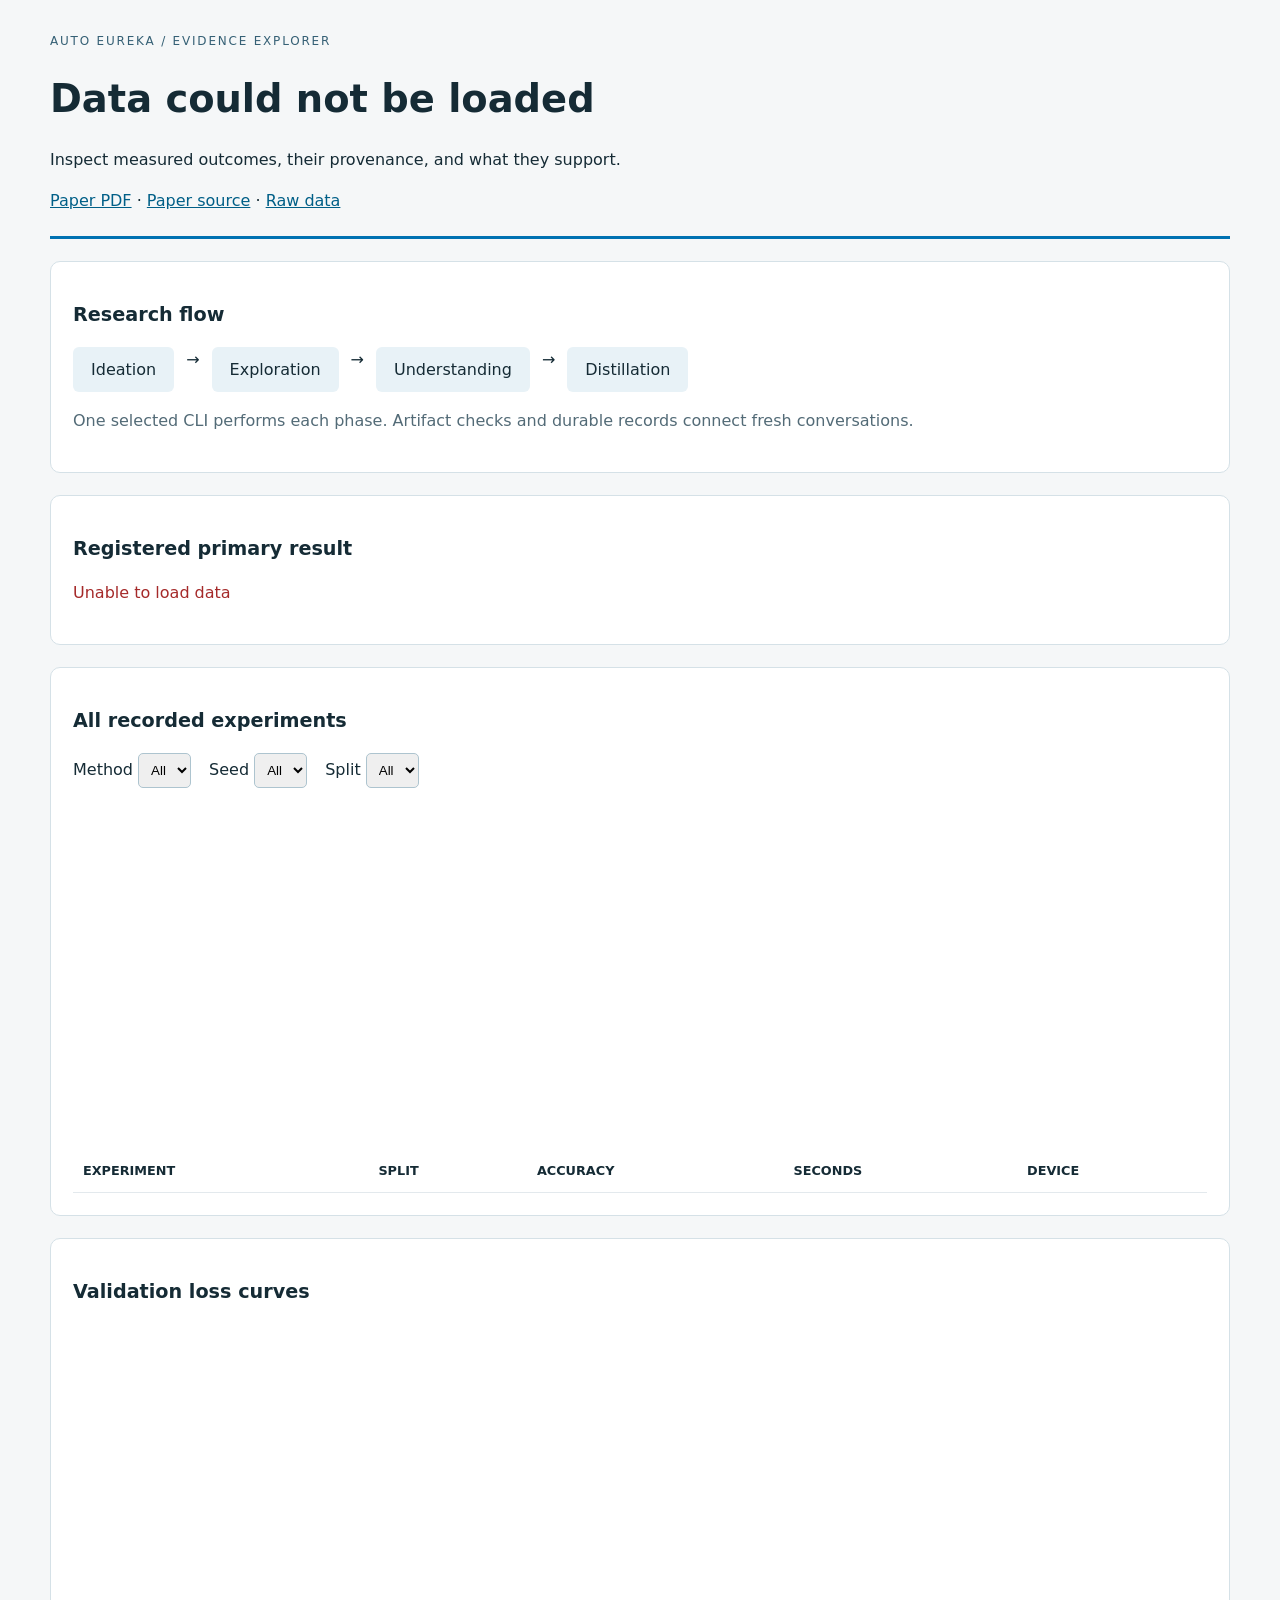
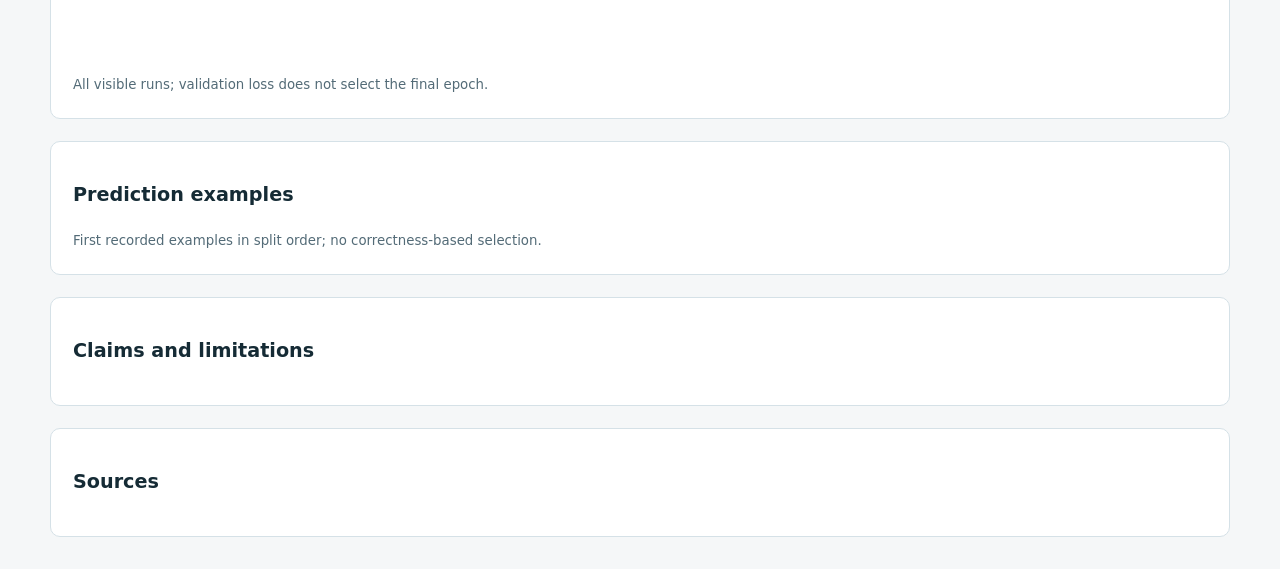
==== src/auto_eureka_scientist/resources/explorer.html @ fb05fe27 "Implement resumable CLI research phases, evidence checks, and publication" ====
<!doctype html>
<html lang="en"><head><meta charset="utf-8"><meta name="viewport" content="width=device-width,initial-scale=1">
<title>Auto Eureka • Research evidence</title>
<style>
:root{font:16px/1.6 system-ui,sans-serif;color:#152b35;background:#f5f7f8}body{max-width:1180px;margin:auto;padding:32px}h1{font-size:2.4rem;line-height:1.15}h2{font-size:1.2rem}a{color:#005f87}header{border-bottom:3px solid #0072b2;padding-bottom:22px}.eyebrow{letter-spacing:.15em;font-size:.75rem;color:#356075}section{background:white;border:1px solid #d5e1e7;border-radius:10px;padding:22px;margin-top:22px}label{margin-right:18px;display:inline-block}select{padding:8px;border:1px solid #adc4cf;border-radius:5px}table{border-collapse:collapse;width:100%;font-variant-numeric:tabular-nums}th,td{padding:10px;text-align:left;border-bottom:1px solid #e3e9ed}th{font-size:.8rem;text-transform:uppercase}canvas{width:100%;height:340px}small,.muted{color:#536b77}.scroll{overflow:auto}.flow{display:flex;gap:12px;flex-wrap:wrap}.flow span{background:#e8f2f7;padding:10px 18px;border-radius:6px}.pill{display:inline-block;background:#e7f1e9;padding:5px 12px;border-radius:20px}li{margin:8px 0}#examples{display:flex;gap:12px;flex-wrap:wrap}.example{padding:12px;border:1px solid #d5e1e7;border-radius:8px}.error{color:#a52a2a}@media(max-width:600px){body{padding:15px}h1{font-size:1.8rem}section{padding:14px}}
</style></head><body>
<header><div class="eyebrow">AUTO EUREKA / EVIDENCE EXPLORER</div><h1 id="title">Loading research…</h1><p>Inspect measured outcomes, their provenance, and what they support.</p><a href="paper.pdf">Paper PDF</a> · <a href="paper.md">Paper source</a> · <a href="data.json">Raw data</a></header>
<section><h2>Research flow</h2><div class="flow"><span>Ideation</span>→<span>Exploration</span>→<span>Understanding</span>→<span>Distillation</span></div><p class="muted">One selected CLI performs each phase. Artifact checks and durable records connect fresh conversations.</p></section>
<section><h2>Registered primary result</h2><p id="primary"></p><p id="limits" class="muted"></p></section>
<section><h2>All recorded experiments</h2><label>Method <select id="method"><option value="">All</option></select></label><label>Seed <select id="seed"><option value="">All</option></select></label><label>Split <select id="split"><option value="">All</option></select></label><p id="count" class="muted"></p><canvas id="accuracy" aria-label="Accuracy by experiment, zero to one scale" role="img"></canvas><div class="scroll"><table><thead><tr><th>Experiment</th><th>Split</th><th>Accuracy</th><th>Seconds</th><th>Device</th></tr></thead><tbody id="rows"></tbody></table></div></section>
<section><h2>Validation loss curves</h2><canvas id="loss" aria-label="Validation loss over training epochs" role="img"></canvas><small>All visible runs; validation loss does not select the final epoch.</small></section>
<section><h2>Prediction examples</h2><small>First recorded examples in split order; no correctness-based selection.</small><div id="examples"></div></section>
<section><h2>Claims and limitations</h2><ul id="claims"></ul></section><section><h2>Sources</h2><ul id="sources"></ul></section>
<script>
// Render data as text, never as executable HTML. No external runtime or analytics.
const $=id=>document.getElementById(id), colors=['#0072b2','#d55e00','#009e73','#cc79a7','#e69f00'];
function text(tag,value,parent){const node=document.createElement(tag);node.textContent=value;parent.append(node);return node}
function surface(id){const canvas=$(id),ratio=window.devicePixelRatio||1,w=canvas.clientWidth,h=340;canvas.width=w*ratio;canvas.height=h*ratio;const ctx=canvas.getContext('2d');ctx.scale(ratio,ratio);ctx.font='12px system-ui';return [ctx,w,h]}
function charts(rows){let[c,w,h]=surface('accuracy');const l=150,r=25,b=35,t=20;for(let k=0;k<=5;k++){let x=l+(w-l-r)*k/5;c.strokeStyle='#e3e9ed';c.beginPath();c.moveTo(x,t);c.lineTo(x,h-b);c.stroke();c.fillStyle='#536b77';c.fillText((k/5).toFixed(1),x-8,h-10)}rows.forEach((row,i)=>{const y=t+(h-b-t)*(i+.5)/Math.max(rows.length,1);c.fillStyle='#152b35';c.fillText(row.id,0,y+4);c.fillStyle=row.split==='test'?colors[0]:colors[1];c.beginPath();c.arc(l+row.accuracy*(w-l-r),y,5,0,Math.PI*2);c.fill()});
 [c,w,h]=surface('loss');const histories=rows.filter(x=>x.history?.length),max=Math.max(1,...histories.flatMap(x=>x.history.map(v=>v.validation_loss))),epochs=Math.max(1,...histories.map(x=>x.history.length));for(let k=0;k<=4;k++){let y=20+(h-55)*k/4;c.fillStyle='#536b77';c.fillText((max*(1-k/4)).toFixed(2),0,y+4);c.strokeStyle='#e3e9ed';c.beginPath();c.moveTo(45,y);c.lineTo(w-10,y);c.stroke()}histories.forEach((row,i)=>{c.strokeStyle=colors[i%colors.length];c.beginPath();row.history.forEach((v,j)=>{const x=45+(w-60)*(v.epoch-1)/Math.max(1,epochs-1),y=20+(h-55)*(1-v.validation_loss/max);j?c.lineTo(x,y):c.moveTo(x,y)});c.stroke()});c.fillStyle='#536b77';c.fillText('Epoch 1',45,h-8);c.fillText(String(epochs),w-30,h-8)}
fetch('data.json').then(r=>{if(!r.ok)throw Error('Unable to load data');return r.json()}).then(data=>{document.title=data.title;$('title').textContent=data.title;const p=data.primary;$('primary').textContent=p?`${p.conclusion}: mean accuracy difference ${p.mean_difference.toFixed(6)}; conditional 95% interval [${p.ci95.map(v=>v.toFixed(6)).join(', ')}].`:'Primary comparison pending. No confirmatory conclusion is available.';$('limits').textContent=data.limitations.join(' ');
for(const key of ['method','seed','split']){[...new Set(data.records.map(r=>String(r[key])))].sort().forEach(v=>{const option=text('option',v,$(key));option.value=v});$(key).addEventListener('change',draw)}
function draw(){const rows=data.records.filter(row=>['method','seed','split'].every(key=>!$(key).value||String(row[key])===$(key).value));$('rows').replaceChildren();$('count').textContent=`${rows.length} of ${data.records.length} recorded experiments shown`;rows.forEach(row=>{const tr=document.createElement('tr');[row.id,row.split,row.accuracy?.toFixed(6),row.seconds?.toFixed(3),row.device].forEach(v=>text('td',v??'not recorded',tr));$('rows').append(tr)});charts(rows);$('examples').replaceChildren();const first=rows[0];if(first){first.y_true.slice(0,8).forEach((truth,i)=>{const card=text('div',`Example ${first.example_ids[i]} · true ${truth} · predicted ${first.y_pred[i]}`,$('examples'));card.className='example'})}}
data.claims.forEach(claim=>text('li',`${claim.text} Evidence: ${claim.evidence.join(', ')}. Limitations: ${claim.limitations}`,$('claims')));data.sources.forEach(source=>{const li=document.createElement('li'),link=text('a',source.title||source.id,li);if(/^https?:\/\//.test(source.url))link.href=source.url;$('sources').append(li)});window.addEventListener('resize',draw);draw()}).catch(error=>{$('title').textContent='Data could not be loaded';$('primary').textContent=error.message;$('primary').className='error'});
</script></body></html>
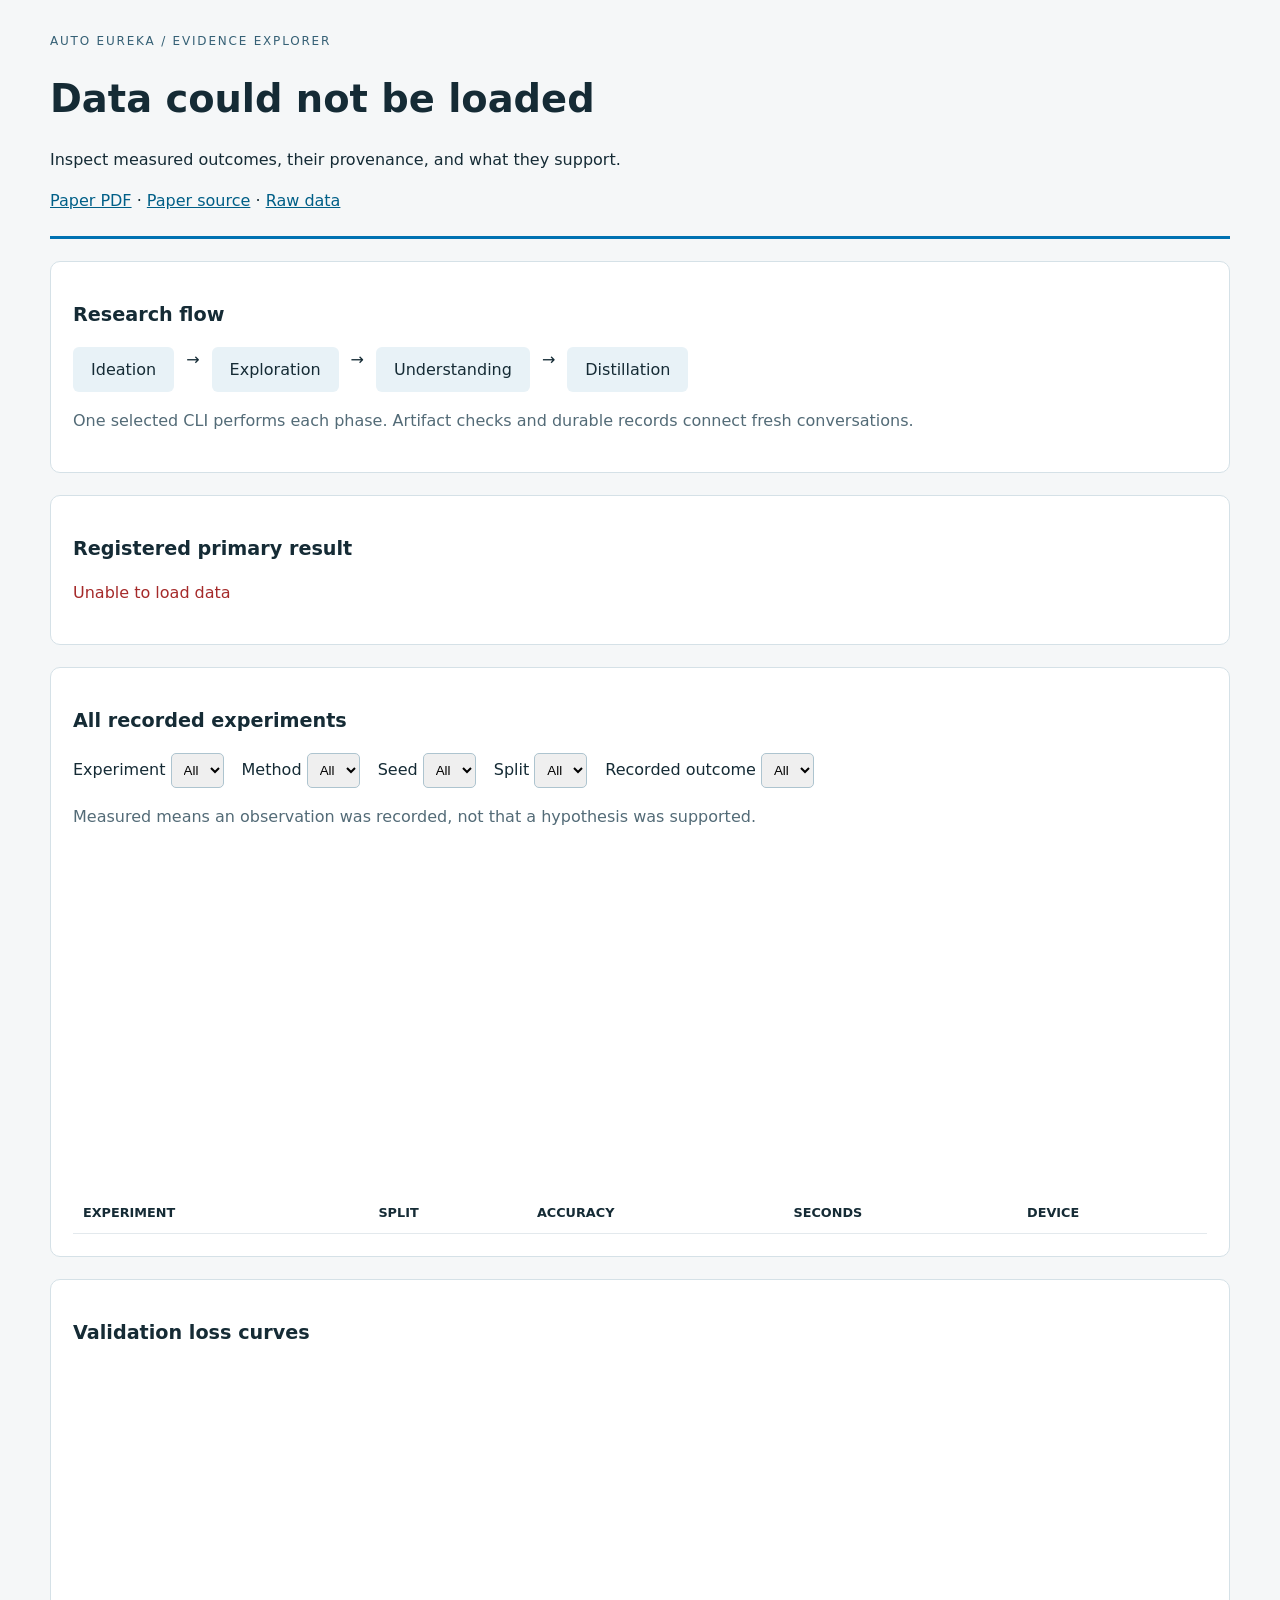
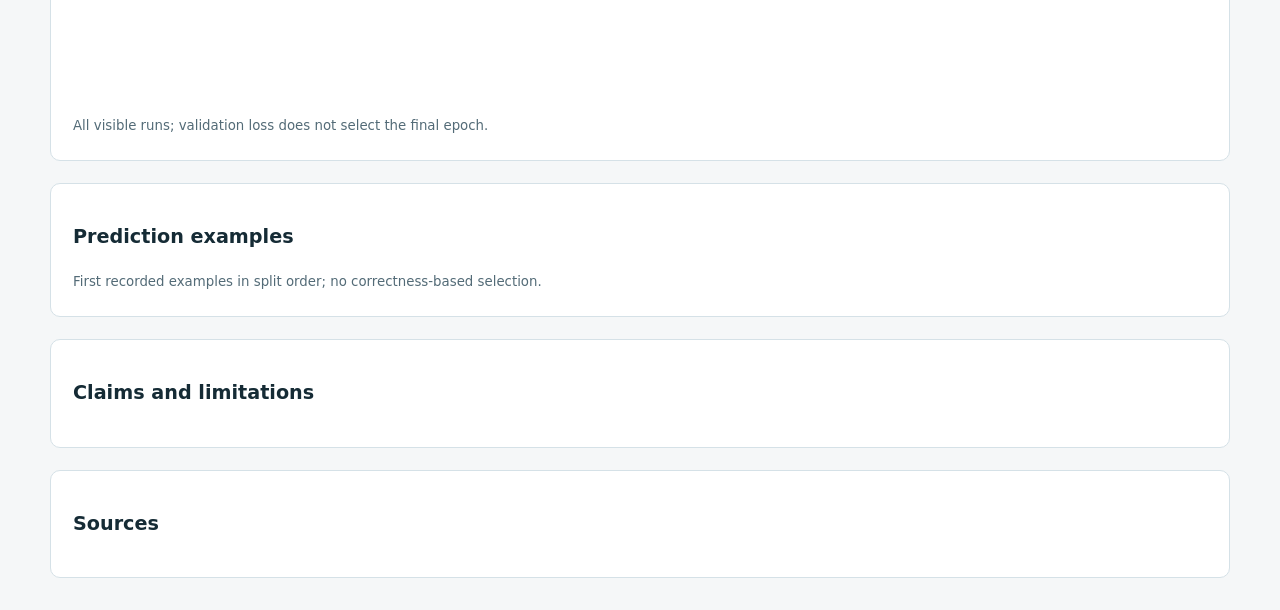
==== commit 63f3e370: "Recover completed CLI output after parser crashes and finish explorer filters" ====
--- a/src/auto_eureka_scientist/resources/explorer.html
+++ b/src/auto_eureka_scientist/resources/explorer.html
@@ -7,7 +7,7 @@
 <header><div class="eyebrow">AUTO EUREKA / EVIDENCE EXPLORER</div><h1 id="title">Loading research…</h1><p>Inspect measured outcomes, their provenance, and what they support.</p><a href="paper.pdf">Paper PDF</a> · <a href="paper.md">Paper source</a> · <a href="data.json">Raw data</a></header>
 <section><h2>Research flow</h2><div class="flow"><span>Ideation</span>→<span>Exploration</span>→<span>Understanding</span>→<span>Distillation</span></div><p class="muted">One selected CLI performs each phase. Artifact checks and durable records connect fresh conversations.</p></section>
 <section><h2>Registered primary result</h2><p id="primary"></p><p id="limits" class="muted"></p></section>
-<section><h2>All recorded experiments</h2><label>Method <select id="method"><option value="">All</option></select></label><label>Seed <select id="seed"><option value="">All</option></select></label><label>Split <select id="split"><option value="">All</option></select></label><p id="count" class="muted"></p><canvas id="accuracy" aria-label="Accuracy by experiment, zero to one scale" role="img"></canvas><div class="scroll"><table><thead><tr><th>Experiment</th><th>Split</th><th>Accuracy</th><th>Seconds</th><th>Device</th></tr></thead><tbody id="rows"></tbody></table></div></section>
+<section><h2>All recorded experiments</h2><label>Experiment <select id="id"><option value="">All</option></select></label><label>Method <select id="method"><option value="">All</option></select></label><label>Seed <select id="seed"><option value="">All</option></select></label><label>Split <select id="split"><option value="">All</option></select></label><label>Recorded outcome <select id="outcome"><option value="">All</option></select></label><p class="muted">Measured means an observation was recorded, not that a hypothesis was supported.</p><p id="count" class="muted"></p><canvas id="accuracy" aria-label="Accuracy by experiment, zero to one scale" role="img"></canvas><div class="scroll"><table><thead><tr><th>Experiment</th><th>Split</th><th>Accuracy</th><th>Seconds</th><th>Device</th></tr></thead><tbody id="rows"></tbody></table></div></section>
 <section><h2>Validation loss curves</h2><canvas id="loss" aria-label="Validation loss over training epochs" role="img"></canvas><small>All visible runs; validation loss does not select the final epoch.</small></section>
 <section><h2>Prediction examples</h2><small>First recorded examples in split order; no correctness-based selection.</small><div id="examples"></div></section>
 <section><h2>Claims and limitations</h2><ul id="claims"></ul></section><section><h2>Sources</h2><ul id="sources"></ul></section>
@@ -19,7 +19,7 @@
 function charts(rows){let[c,w,h]=surface('accuracy');const l=150,r=25,b=35,t=20;for(let k=0;k<=5;k++){let x=l+(w-l-r)*k/5;c.strokeStyle='#e3e9ed';c.beginPath();c.moveTo(x,t);c.lineTo(x,h-b);c.stroke();c.fillStyle='#536b77';c.fillText((k/5).toFixed(1),x-8,h-10)}rows.forEach((row,i)=>{const y=t+(h-b-t)*(i+.5)/Math.max(rows.length,1);c.fillStyle='#152b35';c.fillText(row.id,0,y+4);c.fillStyle=row.split==='test'?colors[0]:colors[1];c.beginPath();c.arc(l+row.accuracy*(w-l-r),y,5,0,Math.PI*2);c.fill()});
  [c,w,h]=surface('loss');const histories=rows.filter(x=>x.history?.length),max=Math.max(1,...histories.flatMap(x=>x.history.map(v=>v.validation_loss))),epochs=Math.max(1,...histories.map(x=>x.history.length));for(let k=0;k<=4;k++){let y=20+(h-55)*k/4;c.fillStyle='#536b77';c.fillText((max*(1-k/4)).toFixed(2),0,y+4);c.strokeStyle='#e3e9ed';c.beginPath();c.moveTo(45,y);c.lineTo(w-10,y);c.stroke()}histories.forEach((row,i)=>{c.strokeStyle=colors[i%colors.length];c.beginPath();row.history.forEach((v,j)=>{const x=45+(w-60)*(v.epoch-1)/Math.max(1,epochs-1),y=20+(h-55)*(1-v.validation_loss/max);j?c.lineTo(x,y):c.moveTo(x,y)});c.stroke()});c.fillStyle='#536b77';c.fillText('Epoch 1',45,h-8);c.fillText(String(epochs),w-30,h-8)}
 fetch('data.json').then(r=>{if(!r.ok)throw Error('Unable to load data');return r.json()}).then(data=>{document.title=data.title;$('title').textContent=data.title;const p=data.primary;$('primary').textContent=p?`${p.conclusion}: mean accuracy difference ${p.mean_difference.toFixed(6)}; conditional 95% interval [${p.ci95.map(v=>v.toFixed(6)).join(', ')}].`:'Primary comparison pending. No confirmatory conclusion is available.';$('limits').textContent=data.limitations.join(' ');
-for(const key of ['method','seed','split']){[...new Set(data.records.map(r=>String(r[key])))].sort().forEach(v=>{const option=text('option',v,$(key));option.value=v});$(key).addEventListener('change',draw)}
-function draw(){const rows=data.records.filter(row=>['method','seed','split'].every(key=>!$(key).value||String(row[key])===$(key).value));$('rows').replaceChildren();$('count').textContent=`${rows.length} of ${data.records.length} recorded experiments shown`;rows.forEach(row=>{const tr=document.createElement('tr');[row.id,row.split,row.accuracy?.toFixed(6),row.seconds?.toFixed(3),row.device].forEach(v=>text('td',v??'not recorded',tr));$('rows').append(tr)});charts(rows);$('examples').replaceChildren();const first=rows[0];if(first){first.y_true.slice(0,8).forEach((truth,i)=>{const card=text('div',`Example ${first.example_ids[i]} · true ${truth} · predicted ${first.y_pred[i]}`,$('examples'));card.className='example'})}}
+const filters=['id','method','seed','split','outcome'];for(const key of filters){[...new Set(data.records.map(r=>String(r[key]??'not recorded')))].sort().forEach(v=>{const option=text('option',v,$(key));option.value=v});$(key).addEventListener('change',draw)}
+function draw(){const rows=data.records.filter(row=>filters.every(key=>!$(key).value||String(row[key]??'not recorded')===$(key).value));$('rows').replaceChildren();$('count').textContent=`${rows.length} of ${data.records.length} recorded experiments shown`;rows.forEach(row=>{const tr=document.createElement('tr');[row.id,row.split,row.accuracy?.toFixed(6),row.seconds?.toFixed(3),row.device].forEach(v=>text('td',v??'not recorded',tr));$('rows').append(tr)});charts(rows.filter(r=>Number.isFinite(r.accuracy)));$('examples').replaceChildren();const first=rows.find(r=>r.y_true?.length);if(first){first.y_true.slice(0,8).forEach((truth,i)=>{const card=text('div',`Example ${first.example_ids[i]} · true ${truth} · predicted ${first.y_pred[i]}`,$('examples'));card.className='example'})}}
 data.claims.forEach(claim=>text('li',`${claim.text} Evidence: ${claim.evidence.join(', ')}. Limitations: ${claim.limitations}`,$('claims')));data.sources.forEach(source=>{const li=document.createElement('li'),link=text('a',source.title||source.id,li);if(/^https?:\/\//.test(source.url))link.href=source.url;$('sources').append(li)});window.addEventListener('resize',draw);draw()}).catch(error=>{$('title').textContent='Data could not be loaded';$('primary').textContent=error.message;$('primary').className='error'});
 </script></body></html>
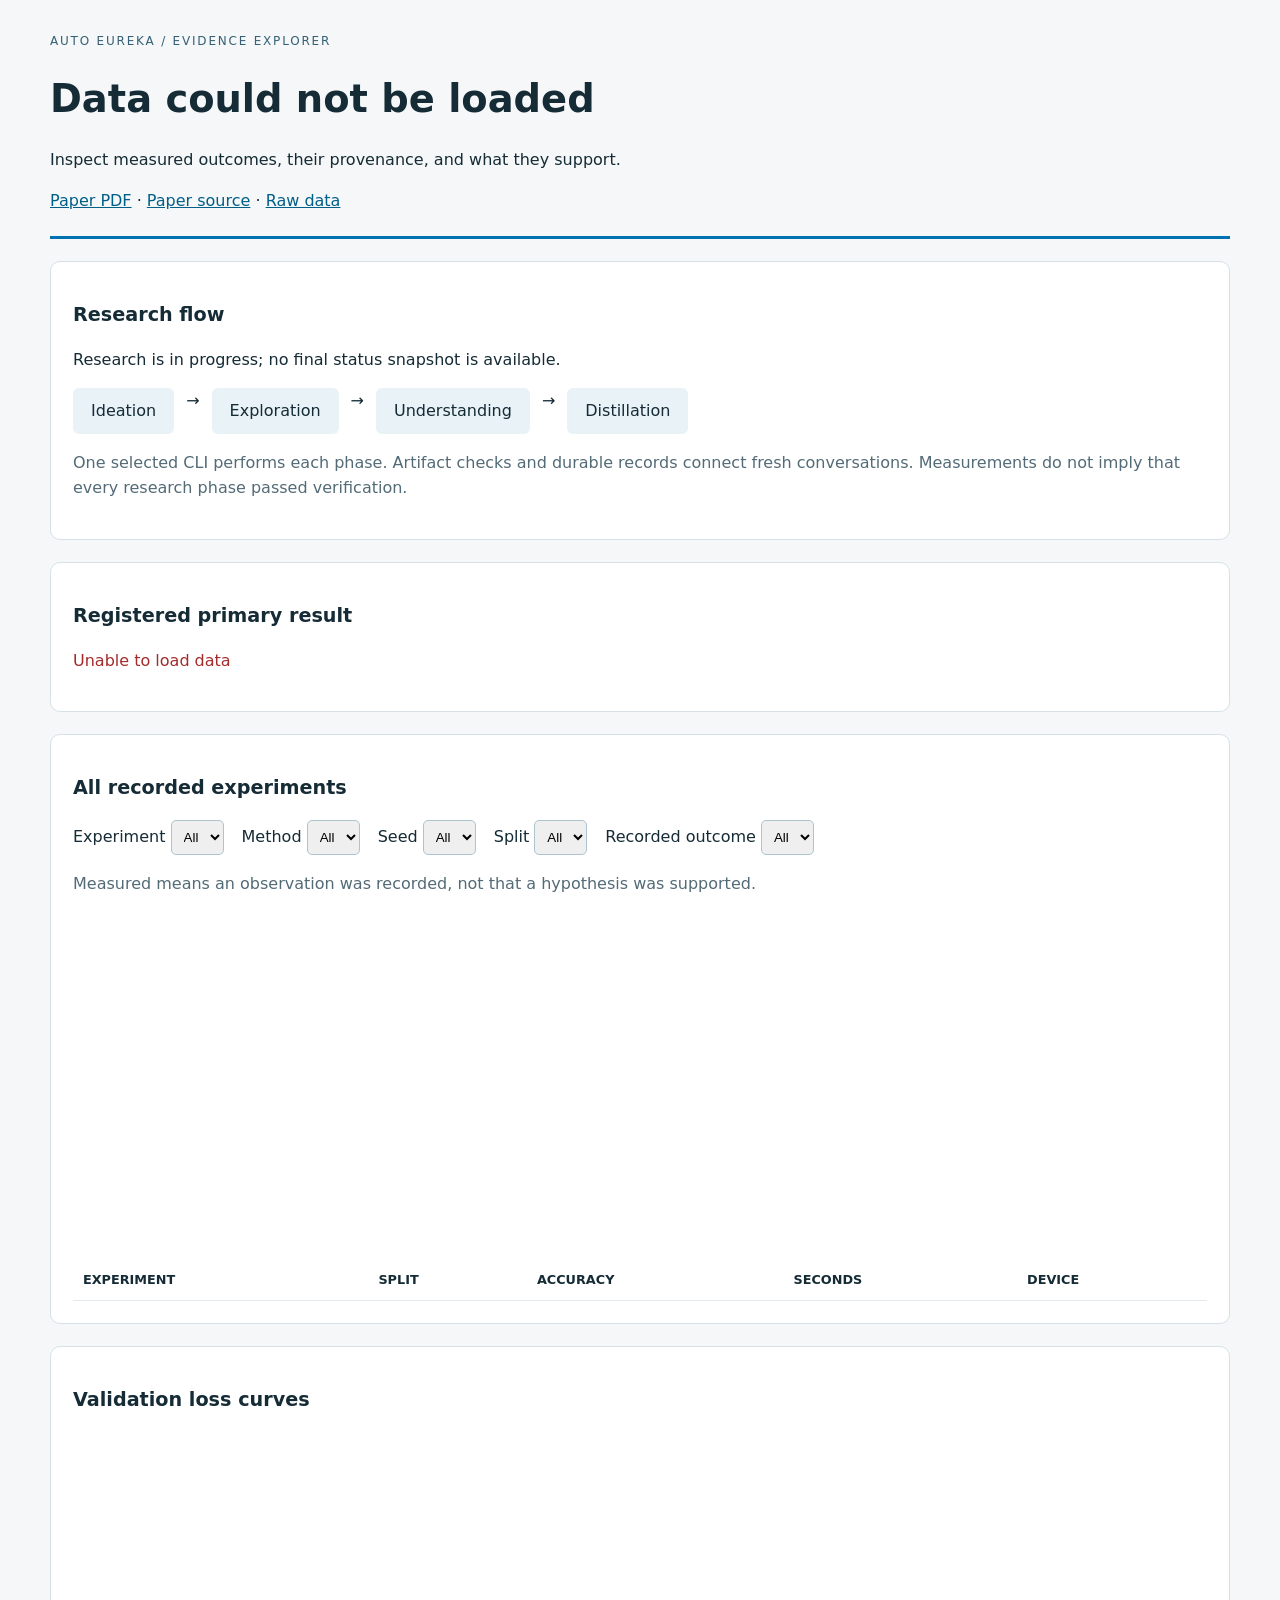
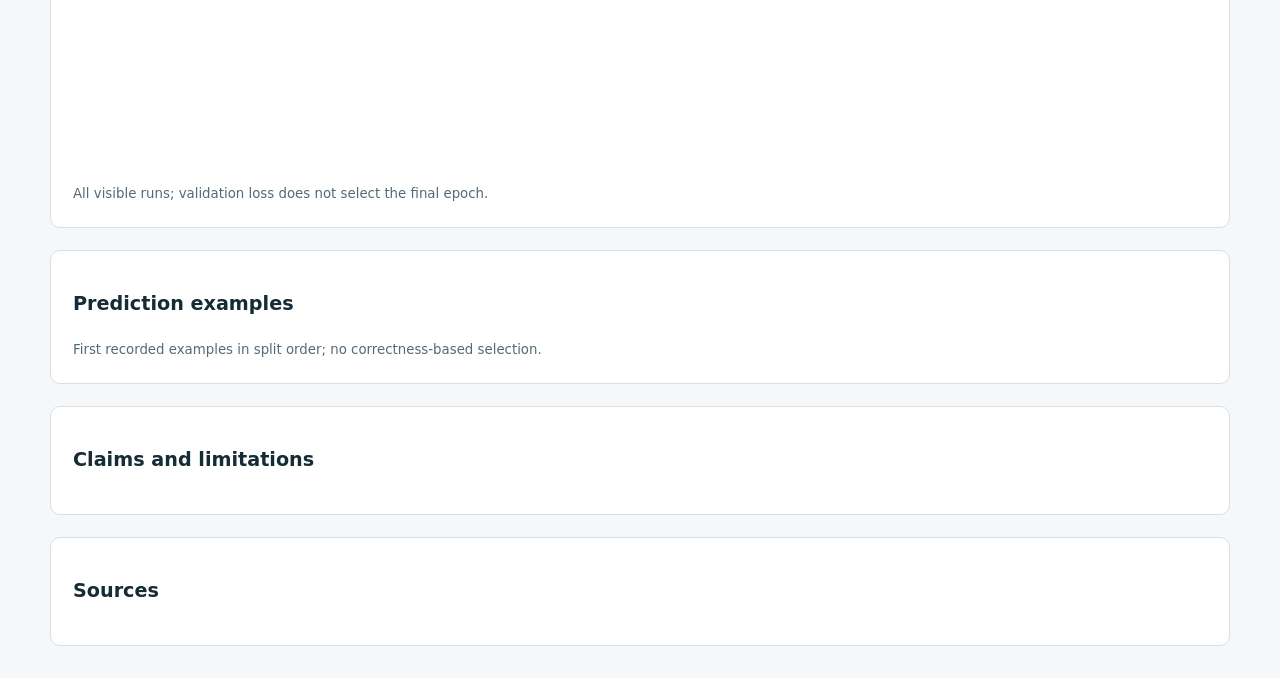
==== commit 95d90d60: "Expose partial-run status in generated research artifacts" ====
--- a/src/auto_eureka_scientist/resources/explorer.html
+++ b/src/auto_eureka_scientist/resources/explorer.html
@@ -5,7 +5,7 @@
 :root{font:16px/1.6 system-ui,sans-serif;color:#152b35;background:#f5f7f8}body{max-width:1180px;margin:auto;padding:32px}h1{font-size:2.4rem;line-height:1.15}h2{font-size:1.2rem}a{color:#005f87}header{border-bottom:3px solid #0072b2;padding-bottom:22px}.eyebrow{letter-spacing:.15em;font-size:.75rem;color:#356075}section{background:white;border:1px solid #d5e1e7;border-radius:10px;padding:22px;margin-top:22px}label{margin-right:18px;display:inline-block}select{padding:8px;border:1px solid #adc4cf;border-radius:5px}table{border-collapse:collapse;width:100%;font-variant-numeric:tabular-nums}th,td{padding:10px;text-align:left;border-bottom:1px solid #e3e9ed}th{font-size:.8rem;text-transform:uppercase}canvas{width:100%;height:340px}small,.muted{color:#536b77}.scroll{overflow:auto}.flow{display:flex;gap:12px;flex-wrap:wrap}.flow span{background:#e8f2f7;padding:10px 18px;border-radius:6px}.pill{display:inline-block;background:#e7f1e9;padding:5px 12px;border-radius:20px}li{margin:8px 0}#examples{display:flex;gap:12px;flex-wrap:wrap}.example{padding:12px;border:1px solid #d5e1e7;border-radius:8px}.error{color:#a52a2a}@media(max-width:600px){body{padding:15px}h1{font-size:1.8rem}section{padding:14px}}
 </style></head><body>
 <header><div class="eyebrow">AUTO EUREKA / EVIDENCE EXPLORER</div><h1 id="title">Loading research…</h1><p>Inspect measured outcomes, their provenance, and what they support.</p><a href="paper.pdf">Paper PDF</a> · <a href="paper.md">Paper source</a> · <a href="data.json">Raw data</a></header>
-<section><h2>Research flow</h2><div class="flow"><span>Ideation</span>→<span>Exploration</span>→<span>Understanding</span>→<span>Distillation</span></div><p class="muted">One selected CLI performs each phase. Artifact checks and durable records connect fresh conversations.</p></section>
+<section><h2>Research flow</h2><p id="run-status">Research is in progress; no final status snapshot is available.</p><div class="flow"><span>Ideation</span>→<span>Exploration</span>→<span>Understanding</span>→<span>Distillation</span></div><p class="muted">One selected CLI performs each phase. Artifact checks and durable records connect fresh conversations. Measurements do not imply that every research phase passed verification.</p></section>
 <section><h2>Registered primary result</h2><p id="primary"></p><p id="limits" class="muted"></p></section>
 <section><h2>All recorded experiments</h2><label>Experiment <select id="id"><option value="">All</option></select></label><label>Method <select id="method"><option value="">All</option></select></label><label>Seed <select id="seed"><option value="">All</option></select></label><label>Split <select id="split"><option value="">All</option></select></label><label>Recorded outcome <select id="outcome"><option value="">All</option></select></label><p class="muted">Measured means an observation was recorded, not that a hypothesis was supported.</p><p id="count" class="muted"></p><canvas id="accuracy" aria-label="Accuracy by experiment, zero to one scale" role="img"></canvas><div class="scroll"><table><thead><tr><th>Experiment</th><th>Split</th><th>Accuracy</th><th>Seconds</th><th>Device</th></tr></thead><tbody id="rows"></tbody></table></div></section>
 <section><h2>Validation loss curves</h2><canvas id="loss" aria-label="Validation loss over training epochs" role="img"></canvas><small>All visible runs; validation loss does not select the final epoch.</small></section>
@@ -19,6 +19,7 @@
 function charts(rows){let[c,w,h]=surface('accuracy');const l=150,r=25,b=35,t=20;for(let k=0;k<=5;k++){let x=l+(w-l-r)*k/5;c.strokeStyle='#e3e9ed';c.beginPath();c.moveTo(x,t);c.lineTo(x,h-b);c.stroke();c.fillStyle='#536b77';c.fillText((k/5).toFixed(1),x-8,h-10)}rows.forEach((row,i)=>{const y=t+(h-b-t)*(i+.5)/Math.max(rows.length,1);c.fillStyle='#152b35';c.fillText(row.id,0,y+4);c.fillStyle=row.split==='test'?colors[0]:colors[1];c.beginPath();c.arc(l+row.accuracy*(w-l-r),y,5,0,Math.PI*2);c.fill()});
  [c,w,h]=surface('loss');const histories=rows.filter(x=>x.history?.length),max=Math.max(1,...histories.flatMap(x=>x.history.map(v=>v.validation_loss))),epochs=Math.max(1,...histories.map(x=>x.history.length));for(let k=0;k<=4;k++){let y=20+(h-55)*k/4;c.fillStyle='#536b77';c.fillText((max*(1-k/4)).toFixed(2),0,y+4);c.strokeStyle='#e3e9ed';c.beginPath();c.moveTo(45,y);c.lineTo(w-10,y);c.stroke()}histories.forEach((row,i)=>{c.strokeStyle=colors[i%colors.length];c.beginPath();row.history.forEach((v,j)=>{const x=45+(w-60)*(v.epoch-1)/Math.max(1,epochs-1),y=20+(h-55)*(1-v.validation_loss/max);j?c.lineTo(x,y):c.moveTo(x,y)});c.stroke()});c.fillStyle='#536b77';c.fillText('Epoch 1',45,h-8);c.fillText(String(epochs),w-30,h-8)}
 fetch('data.json').then(r=>{if(!r.ok)throw Error('Unable to load data');return r.json()}).then(data=>{document.title=data.title;$('title').textContent=data.title;const p=data.primary;$('primary').textContent=p?`${p.conclusion}: mean accuracy difference ${p.mean_difference.toFixed(6)}; conditional 95% interval [${p.ci95.map(v=>v.toFixed(6)).join(', ')}].`:'Primary comparison pending. No confirmatory conclusion is available.';$('limits').textContent=data.limitations.join(' ');
+if(data.run_status){$('run-status').textContent=`Recorded status: ${data.run_status.status}; ${data.run_status.completed_phases.length} operational phases accepted.`}
 const filters=['id','method','seed','split','outcome'];for(const key of filters){[...new Set(data.records.map(r=>String(r[key]??'not recorded')))].sort().forEach(v=>{const option=text('option',v,$(key));option.value=v});$(key).addEventListener('change',draw)}
 function draw(){const rows=data.records.filter(row=>filters.every(key=>!$(key).value||String(row[key]??'not recorded')===$(key).value));$('rows').replaceChildren();$('count').textContent=`${rows.length} of ${data.records.length} recorded experiments shown`;rows.forEach(row=>{const tr=document.createElement('tr');[row.id,row.split,row.accuracy?.toFixed(6),row.seconds?.toFixed(3),row.device].forEach(v=>text('td',v??'not recorded',tr));$('rows').append(tr)});charts(rows.filter(r=>Number.isFinite(r.accuracy)));$('examples').replaceChildren();const first=rows.find(r=>r.y_true?.length);if(first){first.y_true.slice(0,8).forEach((truth,i)=>{const card=text('div',`Example ${first.example_ids[i]} · true ${truth} · predicted ${first.y_pred[i]}`,$('examples'));card.className='example'})}}
 data.claims.forEach(claim=>text('li',`${claim.text} Evidence: ${claim.evidence.join(', ')}. Limitations: ${claim.limitations}`,$('claims')));data.sources.forEach(source=>{const li=document.createElement('li'),link=text('a',source.title||source.id,li);if(/^https?:\/\//.test(source.url))link.href=source.url;$('sources').append(li)});window.addEventListener('resize',draw);draw()}).catch(error=>{$('title').textContent='Data could not be loaded';$('primary').textContent=error.message;$('primary').className='error'});
